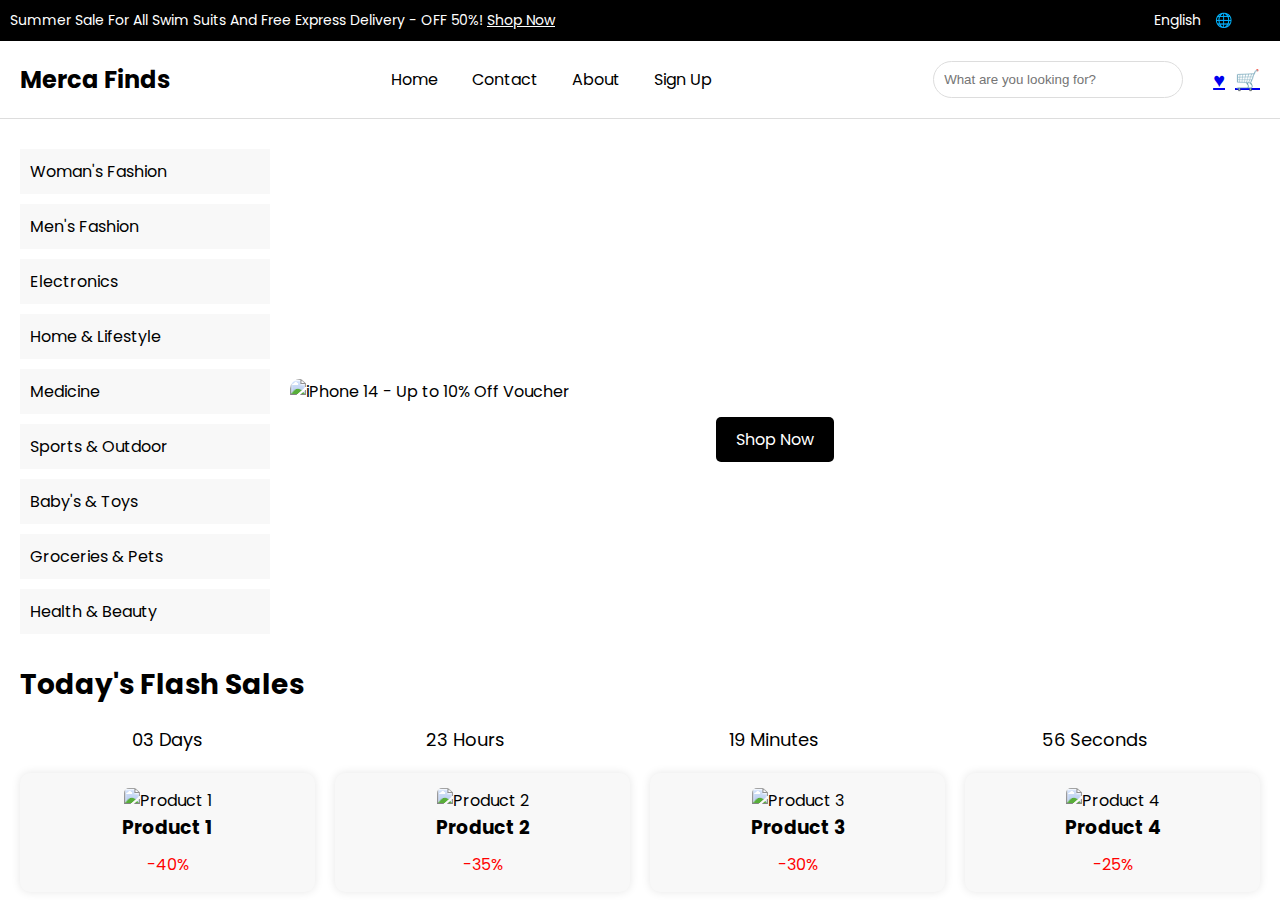
==== src/views/index.html @ da121cb0 "Creation of the Mainframes of MCO1" ====
<!DOCTYPE html>
<html lang="en">
<head>
    <meta charset="UTF-8">
    <meta name="viewport" content="width=device-width, initial-scale=1.0">
    <title>Merca Finds - Home page</title>
    <link rel="stylesheet" href="/public/css/style.css">

    <!-- Font Links -->
    <link rel="preconnect" href="https://fonts.googleapis.com">
    <link rel="preconnect" href="https://fonts.gstatic.com" crossorigin>
    <link href="https://fonts.googleapis.com/css2?family=Poppins:wght@400;600&display=swap" rel="stylesheet">
</head>
<body>
    <!-- Top Bar for Promotions -->
    <div class="promo-bar">
        <p class="promo-text" id="promo-text" 
        data-en="Summer Sale For All Swim Suits And Free Express Delivery - OFF 50%! Shop Now" 
        data-es="Venta de verano en todos los trajes de baño y entrega exprés gratuita - ¡50% de descuento! Comprar ahora" 
        data-fr="Vente d'été pour tous les maillots de bain et livraison express gratuite - 50% de réduction! Acheter maintenant" 
        data-de="Sommerschlussverkauf für alle Badeanzüge und kostenlose Expresslieferung - 50% Rabatt! Jetzt einkaufen">Summer Sale For All Swim Suits And Free Express Delivery - OFF 50%! <a href="#">Shop Now</a></p>
        <div class="language">
            <div class="dropdown">
                <span id="current-language">English</span> <span class="dropdown-icon">🌐</span>
                <ul class="dropdown-menu">
                    <li><a href="#" data-lang="en">English</a></li>
                    <li><a href="#" data-lang="es">Spanish</a></li>
                    <li><a href="#" data-lang="fr">French</a></li>
                    <li><a href="#" data-lang="de">German</a></li>
                </ul>
            </div>
        </div>
    </div>

    
    <!-- Header Section -->
    <header>
        <div class="logo">
            <h1>Merca Finds</h1>
        </div>
        <nav class="nav-links">
            <a href="#">Home</a>
            <a href="#">Contact</a>
            <a href="#">About</a>
            <a href="#">Sign Up</a>
        </nav>
        <div class="search-cart">
            <input type="text" placeholder="What are you looking for?">
            <a href="#" class="icon">♥</a>
            <a href="#" class="icon">🛒</a>
        </div>
    </header>

    <!-- Sidebar and Banner -->
    <section class="content">
        <!-- Sidebar Section -->
        <aside class="sidebar">
            <ul>
                <li>Woman's Fashion</li>
                <li>Men's Fashion</li>
                <li>Electronics</li>
                <li>Home & Lifestyle</li>
                <li>Medicine</li>
                <li>Sports & Outdoor</li>
                <li>Baby's & Toys</li>
                <li>Groceries & Pets</li>
                <li>Health & Beauty</li>
            </ul>
        </aside>

        <!-- Banner Slider -->
        <div class="banner">
            <img src="https://via.placeholder.com/800x300" alt="iPhone 14 - Up to 10% Off Voucher">
            <div class="banner-text">
                <h2>iPhone 14 Series</h2>
                <p>Up to 10% off Voucher</p>
                <a href="#">Shop Now</a>
            </div>
        </div>
    </section>

    <!-- Flash Sales Section -->
    <section class="flash-sales">
        <h2>Today's Flash Sales</h2>
        <div class="countdown">
            <span>03 Days</span>
            <span>23 Hours</span>
            <span>19 Minutes</span>
            <span>56 Seconds</span>
        </div>
        <div class="products">
            <div class="product">
                <img src="https://via.placeholder.com/150" alt="Product 1">
                <h3>Product 1</h3>
                <p class="discount">-40%</p>
            </div>
            <div class="product">
                <img src="https://via.placeholder.com/150" alt="Product 2">
                <h3>Product 2</h3>
                <p class="discount">-35%</p>
            </div>
            <div class="product">
                <img src="https://via.placeholder.com/150" alt="Product 3">
                <h3>Product 3</h3>
                <p class="discount">-30%</p>
            </div>
            <div class="product">
                <img src="https://via.placeholder.com/150" alt="Product 4">
                <h3>Product 4</h3>
                <p class="discount">-25%</p>
            </div>
        </div>
    </section>

    <script src="/js/script.js"></script>
</body>
</html>
---- public/css/style.css ----
* {
    margin: 0;
    padding: 0;
    box-sizing: border-box;
}

/*Font Declaration for all items*/
body { font-family: 'Poppins', sans-serif; }
h1, h2, h3, p { font-family: 'Poppins', sans-serif; }


/* Promo bar at the top of home */
.promo-bar {
    background-color: #000;
    color: #fff;
    display: flex;
    justify-content: space-between;
    align-items: center;
    padding: 10px;
    font-size: 14px;
}

.promo-bar a {
    color: #fff;
    text-decoration: italic;
}

.language .dropdown {
    padding-right: 1cm;
    position: relative;
    display: inline-block;
    
}

.language #current-language {
    margin-right: 10px;
}

.language .dropdown-icon {
    cursor: pointer;
}

.language .dropdown-menu {
    display: none;
    position: absolute;
    background-color: #fff;;
    box-shadow: 0px 8px 16px rgba(0,0,0,0.2);
    list-style-type: none;
    margin: 0;
    padding: 10px 0;
    min-width: 100px;
    z-index: 1;
}

/*Must be hovering only the language that should be changed*/
.language .dropdown-menu:hover {
    color: #fff;
    background-color:#000;
    
}

.language .dropdown-menu li {
    padding: 8px 16px;
    text-align: left;
}

.language .dropdown-menu li a {
    color:  #000;
    text-decoration: none;
    display: block;
}

/* Show dropdown on hover */
.language .dropdown:hover .dropdown-menu {
    display: block;
}



/* Header styling */
header {
    display: flex;
    justify-content: space-between;
    align-items: center;
    padding: 20px;
    background-color: #fff;
    border-bottom: 1px solid #ddd;
}

.logo h1 {
    font-size: 24px;
    color: #000;
}

.nav-links a {
    margin: 0 15px;
    text-decoration: none;
    color: #000;
    font-size: 16px;
}

.search-cart {
    display: flex;
    align-items: center;
}

.search-cart input {
    padding: 10px;
    border: 1px solid #ddd;
    border-radius: 20px;
    width: 250px;
    margin-right: 20px;
}

.search-cart .icon {
    margin-left: 10px;
    font-size: 20px;
}

/* Sidebar and Banner section */
.content {
    display: flex;
    margin: 20px;
}

.sidebar {
    width: 250px;
}

.sidebar ul {
    list-style-type: none;
}

.sidebar ul li {
    margin: 10px 0;
    padding: 10px;
    background-color: #f8f8f8;
    cursor: pointer;
}

.banner {
    position: relative;
    margin-left: 20px;
    flex: 1;
    display: flex;
    justify-content: center;
    align-items: center;
}

.banner img {
    width: 100%;
    border-radius: 10px;
}

.banner-text {
    position: absolute;
    color: #fff;
    text-align: center;
}

.banner-text h2 {
    font-size: 36px;
}

.banner-text p {
    font-size: 20px;
}

.banner-text a {
    margin-top: 10px;
    display: inline-block;
    padding: 10px 20px;
    background-color: #000;
    color: #fff;
    border-radius: 5px;
    text-decoration: none;
}

/* Flash sales section */
.flash-sales {
    margin: 20px;
}

.flash-sales h2 {
    font-size: 28px;
    margin-bottom: 20px;
}

.countdown {
    font-size: 18px;
    display: flex;
    justify-content: space-around;
    margin-bottom: 20px;
}

.products {
    display: grid;
    grid-template-columns: repeat(4, 1fr);
    gap: 20px;
}

.product {
    text-align: center;
    background-color: #f8f8f8;
    padding: 15px;
    border-radius: 10px;
    box-shadow: 0px 0px 10px rgba(0, 0, 0, 0.1);
}

.product img {
    width: 100%;
    border-radius: 5px;
}

.product .discount {
    color: #f00;
    font-size: 16px;
    margin-top: 10px;
}
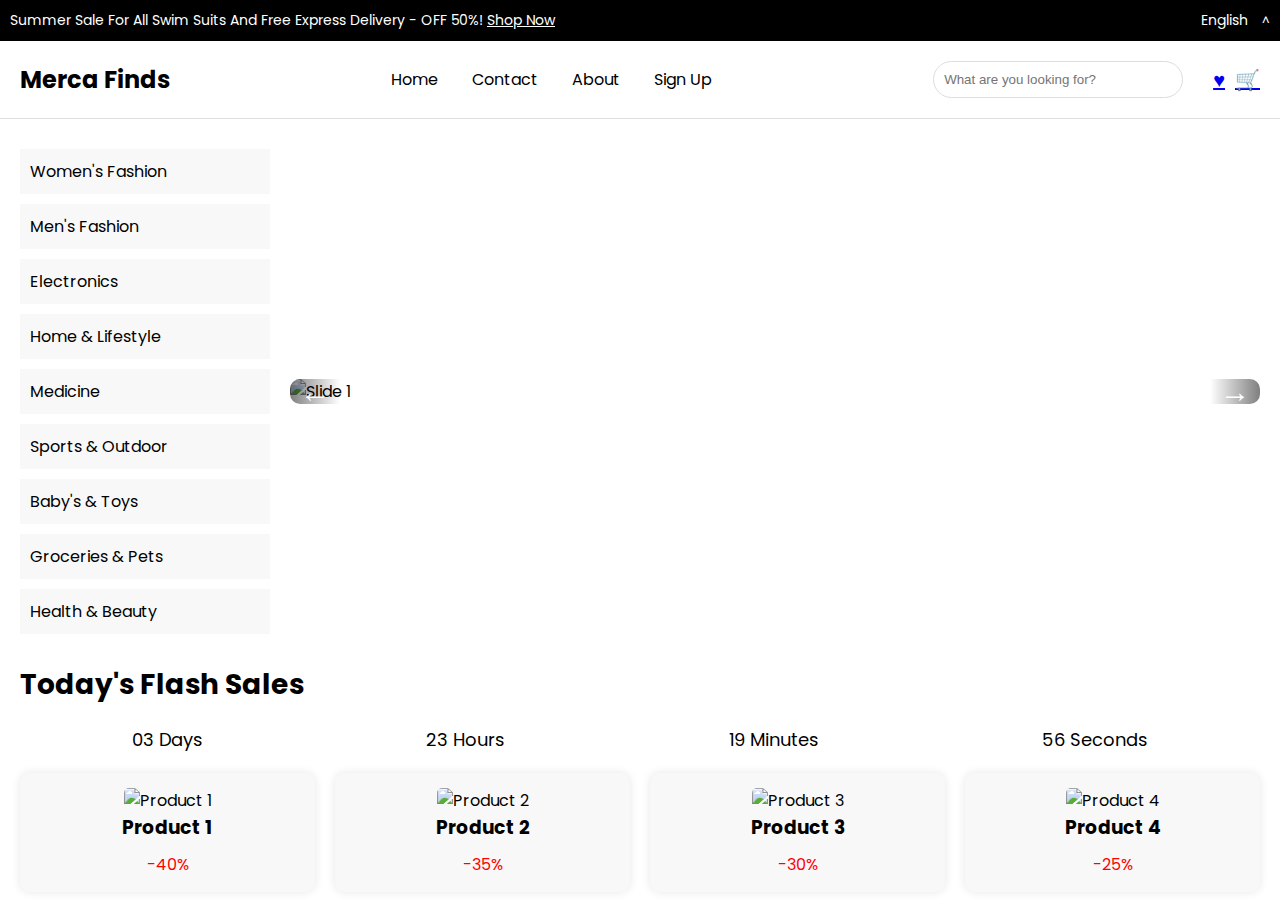
==== commit 846a285f: "changes" ====
--- a/src/views/index.html
+++ b/src/views/index.html
@@ -12,23 +12,24 @@
     <link href="https://fonts.googleapis.com/css2?family=Poppins:wght@400;600&display=swap" rel="stylesheet">
 </head>
 <body>
-    <!-- Top Bar for Promotions -->
+    <!-- Promo Bar -->
     <div class="promo-bar">
         <p class="promo-text" id="promo-text" 
         data-en="Summer Sale For All Swim Suits And Free Express Delivery - OFF 50%! Shop Now" 
         data-es="Venta de verano en todos los trajes de baño y entrega exprés gratuita - ¡50% de descuento! Comprar ahora" 
         data-fr="Vente d'été pour tous les maillots de bain et livraison express gratuite - 50% de réduction! Acheter maintenant" 
-        data-de="Sommerschlussverkauf für alle Badeanzüge und kostenlose Expresslieferung - 50% Rabatt! Jetzt einkaufen">Summer Sale For All Swim Suits And Free Express Delivery - OFF 50%! <a href="#">Shop Now</a></p>
+        data-de="Sommerschlussverkauf für alle Badeanzüge und kostenlose Expresslieferung - 50% Rabatt! Jetzt einkaufen">
+            Summer Sale For All Swim Suits And Free Express Delivery - OFF 50%! 
+            <a href="#">Shop Now</a>
+        </p>
         <div class="language">
-            <div class="dropdown">
-                <span id="current-language">English</span> <span class="dropdown-icon">🌐</span>
-                <ul class="dropdown-menu">
-                    <li><a href="#" data-lang="en">English</a></li>
-                    <li><a href="#" data-lang="es">Spanish</a></li>
-                    <li><a href="#" data-lang="fr">French</a></li>
-                    <li><a href="#" data-lang="de">German</a></li>
-                </ul>
-            </div>
+            <span id="current-language">English</span> <span class="dropdown-icon">^</span>
+            <ul class="dropdown-menu">
+                <li><a href="#" data-lang="en">English</a></li>
+                <li><a href="#" data-lang="es">Spanish</a></li>
+                <li><a href="#" data-lang="fr">French</a></li>
+                <li><a href="#" data-lang="de">German</a></li>
+            </ul>
         </div>
     </div>
 
@@ -56,8 +57,18 @@
         <!-- Sidebar Section -->
         <aside class="sidebar">
             <ul>
-                <li>Woman's Fashion</li>
-                <li>Men's Fashion</li>
+                <li>Women's Fashion
+                    <ul class="dropdown-submenu">
+                        <li><a href="#">Dresses</a></li>
+                        <li><a href="#">Tops</a></li>
+                    </ul>
+                </li>
+                <li>Men's Fashion
+                    <ul class="dropdown-submenu">
+                        <li><a href="#">Shirts</a></li>
+                        <li><a href="#">Pants</a></li>
+                    </ul>
+                </li>
                 <li>Electronics</li>
                 <li>Home & Lifestyle</li>
                 <li>Medicine</li>
@@ -68,13 +79,12 @@
             </ul>
         </aside>
 
-        <!-- Banner Slider -->
+       <!-- Carousel -->
         <div class="banner">
-            <img src="https://via.placeholder.com/800x300" alt="iPhone 14 - Up to 10% Off Voucher">
-            <div class="banner-text">
-                <h2>iPhone 14 Series</h2>
-                <p>Up to 10% off Voucher</p>
-                <a href="#">Shop Now</a>
+            <div class="carousel">
+                <div class="arrow left">←</div>
+                <img src="https://via.placeholder.com/800x300/111" alt="Slide 1">
+                <div class="arrow right">→</div>
             </div>
         </div>
     </section>
@@ -112,6 +122,6 @@
         </div>
     </section>
 
-    <script src="/js/script.js"></script>
+    <script src="/src/app.js"></script>
 </body>
 </html>
--- a/public/css/style.css
+++ b/public/css/style.css
@@ -1,20 +1,20 @@
+/* General Reset */
 * {
     margin: 0;
     padding: 0;
     box-sizing: border-box;
 }
 
-/*Font Declaration for all items*/
+/* Font Declaration for all items */
 body { font-family: 'Poppins', sans-serif; }
 h1, h2, h3, p { font-family: 'Poppins', sans-serif; }
 
-
-/* Promo bar at the top of home */
+/* Promo Bar Styling */
 .promo-bar {
     background-color: #000;
     color: #fff;
     display: flex;
-    justify-content: space-between;
+    justify-content: center; 
     align-items: center;
     padding: 10px;
     font-size: 14px;
@@ -25,59 +25,52 @@
     text-decoration: italic;
 }
 
-.language .dropdown {
-    padding-right: 1cm;
+/* Language Dropdown */
+.language {
     position: relative;
     display: inline-block;
-    
+    margin-left: auto;
 }
 
 .language #current-language {
     margin-right: 10px;
+    cursor: pointer;
 }
 
 .language .dropdown-icon {
     cursor: pointer;
+    font-size: 12px;
 }
 
 .language .dropdown-menu {
     display: none;
     position: absolute;
-    background-color: #fff;;
+    background-color: #fff;
     box-shadow: 0px 8px 16px rgba(0,0,0,0.2);
     list-style-type: none;
     margin: 0;
     padding: 10px 0;
     min-width: 100px;
-    z-index: 1;
-}
-
-/*Must be hovering only the language that should be changed*/
-.language .dropdown-menu:hover {
-    color: #fff;
-    background-color:#000;
-    
+    z-index: 2; 
 }
 
 .language .dropdown-menu li {
     padding: 8px 16px;
     text-align: left;
-}
-
-.language .dropdown-menu li a {
-    color:  #000;
-    text-decoration: none;
+    cursor: pointer;
+}
+
+.language .dropdown-menu li:hover {
+    background-color: #000;
+    color: #fff;
+}
+
+.language:hover .dropdown-menu {
     display: block;
 }
 
-/* Show dropdown on hover */
-.language .dropdown:hover .dropdown-menu {
-    display: block;
-}
-
-
-
-/* Header styling */
+
+/* Header Styling */
 header {
     display: flex;
     justify-content: space-between;
@@ -97,6 +90,10 @@
     text-decoration: none;
     color: #000;
     font-size: 16px;
+}
+
+.nav-links a:hover {
+    color: #000;
 }
 
 .search-cart {
@@ -117,10 +114,11 @@
     font-size: 20px;
 }
 
-/* Sidebar and Banner section */
+/* Sidebar and Banner Section */
 .content {
     display: flex;
     margin: 20px;
+    position: relative; 
 }
 
 .sidebar {
@@ -136,8 +134,39 @@
     padding: 10px;
     background-color: #f8f8f8;
     cursor: pointer;
-}
-
+    position: relative;
+}
+
+.sidebar ul li:hover {
+    background-color: #000;
+    color: #fff;
+}
+
+.sidebar ul li .dropdown-submenu {
+    display: none;
+    position: absolute;
+    top: 0;
+    left: 100%;
+    background-color: #fff;
+    padding: 10px;
+    box-shadow: 0 8px 16px rgba(0, 0, 0, 0.2);
+    z-index: 3; /* Ensure it is above the carousel */
+}
+
+.sidebar ul li:hover .dropdown-submenu {
+    display: block;
+}
+
+.sidebar ul li a {
+    color: #000;
+    text-decoration: none;
+}
+
+.sidebar ul li a:hover {
+    color: #fff;
+}
+
+/* Carousel Styling */
 .banner {
     position: relative;
     margin-left: 20px;
@@ -147,36 +176,58 @@
     align-items: center;
 }
 
-.banner img {
+.carousel {
+    position: relative;
     width: 100%;
+    overflow: hidden;
     border-radius: 10px;
 }
 
-.banner-text {
+.carousel img {
+    width: 100%;
+    transition: transform 0.5s ease-in-out;
+}
+
+/* Fullscreen Gradient Arrows */
+.carousel .arrow {
     position: absolute;
-    color: #fff;
-    text-align: center;
-}
-
-.banner-text h2 {
-    font-size: 36px;
-}
-
-.banner-text p {
-    font-size: 20px;
-}
-
-.banner-text a {
-    margin-top: 10px;
-    display: inline-block;
-    padding: 10px 20px;
-    background-color: #000;
-    color: #fff;
-    border-radius: 5px;
-    text-decoration: none;
-}
-
-/* Flash sales section */
+    top: 0;
+    bottom: 0;
+    width: 50px;
+    background: linear-gradient(to right, rgba(0,0,0,0.5), rgba(0,0,0,0));
+    color: #fff;
+    font-size: 30px;
+    display: flex;
+    justify-content: center;
+    align-items: center;
+    cursor: pointer;
+    z-index: 1;
+    transition: background 0.3s ease;
+}
+
+.carousel .arrow.left {
+    left: 0;
+    background: linear-gradient(to right, rgba(0,0,0,0.5), rgba(0,0,0,0));
+}
+
+.carousel .arrow.right {
+    right: 0;
+    background: linear-gradient(to left, rgba(0,0,0,0.5), rgba(0,0,0,0));
+}
+
+.carousel:hover .arrow {
+    background: rgba(0, 0, 0, 0.7);
+}
+
+.carousel:hover .arrow.left {
+    background: linear-gradient(to right, rgba(0,0,0,0.7), rgba(0,0,0,0));
+}
+
+.carousel:hover .arrow.right {
+    background: linear-gradient(to left, rgba(0,0,0,0.7), rgba(0,0,0,0));
+}
+
+/* Flash Sales Section */
 .flash-sales {
     margin: 20px;
 }
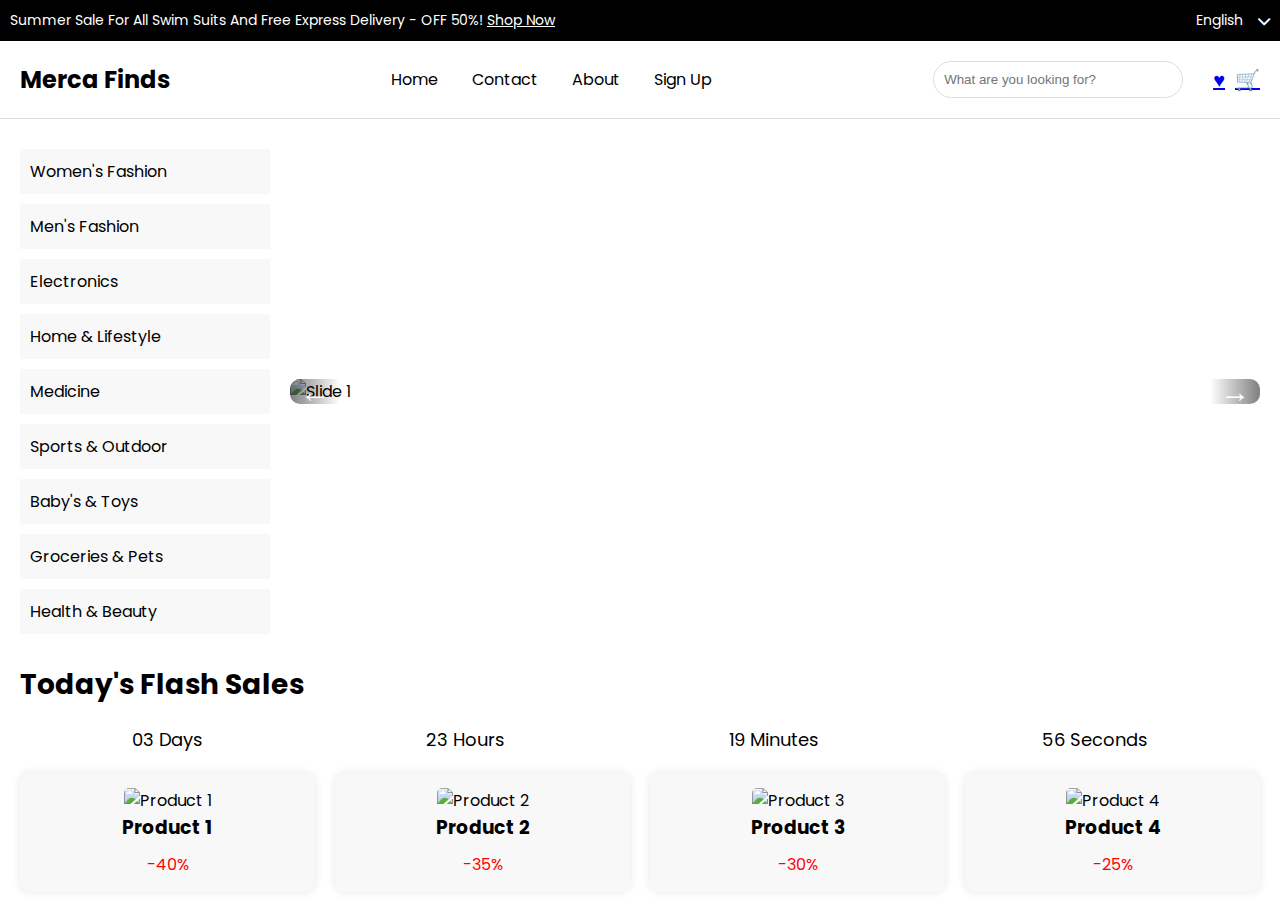
==== commit 10e6860d: "Stuff" ====
--- a/src/views/index.html
+++ b/src/views/index.html
@@ -10,10 +10,13 @@
     <link rel="preconnect" href="https://fonts.googleapis.com">
     <link rel="preconnect" href="https://fonts.gstatic.com" crossorigin>
     <link href="https://fonts.googleapis.com/css2?family=Poppins:wght@400;600&display=swap" rel="stylesheet">
+
+    <!-- FontAwesome for Dropdown Icon -->
+    <link rel="stylesheet" href="https://cdnjs.cloudflare.com/ajax/libs/font-awesome/6.0.0-beta3/css/all.min.css">
 </head>
 <body>
-    <!-- Promo Bar -->
-    <div class="promo-bar">
+     <!-- Promo Bar -->
+     <div class="promo-bar">
         <p class="promo-text" id="promo-text" 
         data-en="Summer Sale For All Swim Suits And Free Express Delivery - OFF 50%! Shop Now" 
         data-es="Venta de verano en todos los trajes de baño y entrega exprés gratuita - ¡50% de descuento! Comprar ahora" 
@@ -23,7 +26,8 @@
             <a href="#">Shop Now</a>
         </p>
         <div class="language">
-            <span id="current-language">English</span> <span class="dropdown-icon">^</span>
+            <span id="current-language">English</span> 
+            <i class="fas fa-chevron-down dropdown-icon"></i>
             <ul class="dropdown-menu">
                 <li><a href="#" data-lang="en">English</a></li>
                 <li><a href="#" data-lang="es">Spanish</a></li>
--- a/public/css/style.css
+++ b/public/css/style.css
@@ -1,20 +1,19 @@
-/* General Reset */
 * {
     margin: 0;
     padding: 0;
     box-sizing: border-box;
 }
 
-/* Font Declaration for all items */
+/*Font Declaration*/
 body { font-family: 'Poppins', sans-serif; }
 h1, h2, h3, p { font-family: 'Poppins', sans-serif; }
 
-/* Promo Bar Styling */
+/* Promo Bar */
 .promo-bar {
     background-color: #000;
     color: #fff;
     display: flex;
-    justify-content: center; 
+    justify-content: center;
     align-items: center;
     padding: 10px;
     font-size: 14px;
@@ -25,10 +24,11 @@
     text-decoration: italic;
 }
 
-/* Language Dropdown */
+/* Language Dropdown Declaration */
 .language {
     position: relative;
-    display: inline-block;
+    display: inline-flex;
+    align-items: center;
     margin-left: auto;
 }
 
@@ -38,8 +38,9 @@
 }
 
 .language .dropdown-icon {
-    cursor: pointer;
-    font-size: 12px;
+    font-size: 14px;
+    cursor: pointer;
+    margin-left: 5px;
 }
 
 .language .dropdown-menu {
@@ -48,9 +49,10 @@
     background-color: #fff;
     box-shadow: 0px 8px 16px rgba(0,0,0,0.2);
     list-style-type: none;
-    margin: 0;
     padding: 10px 0;
     min-width: 100px;
+    top: 100%;
+    right: 0;
     z-index: 2; 
 }
 
@@ -65,9 +67,43 @@
     color: #fff;
 }
 
-.language:hover .dropdown-menu {
+.language:hover .dropdown-menu,
+.language .dropdown-menu:hover { 
     display: block;
 }
+
+
+
+.language .dropdown-menu {
+    display: none;
+    position: absolute;
+    background-color: #fff;
+    box-shadow: 0px 8px 16px rgba(0,0,0,0.2);
+    list-style-type: none;
+    margin: 5px 0;
+    padding: 10px 0;
+    min-width: 100px;
+    top: 100%;
+    right: 0;
+    z-index: 2; 
+}
+
+.language .dropdown-menu li {
+    padding: 8px 16px;
+    text-align: left;
+    cursor: pointer;
+}
+
+.language .dropdown-menu li:hover {
+    background-color: #000;
+    color: #fff;
+}
+
+.language:hover .dropdown-menu,
+.language .dropdown-menu:hover { 
+    display: block;
+}
+
 
 
 /* Header Styling */
